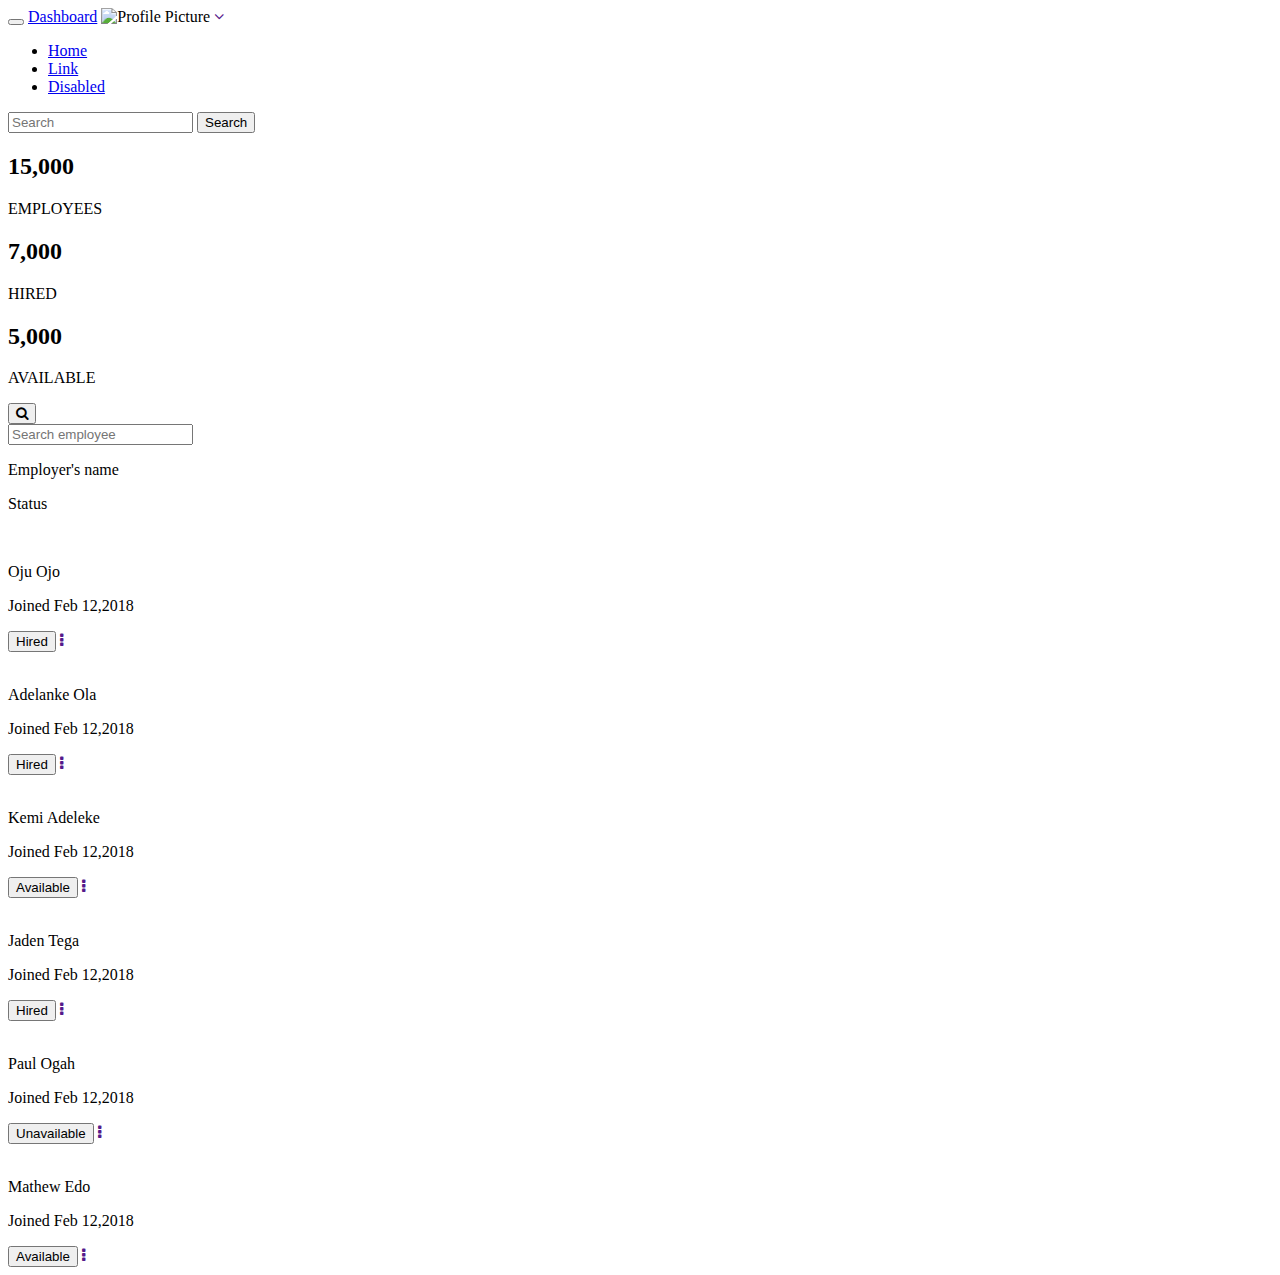
==== adminEmployees.html @ e612858e "Add files via upload" ====
<!DOCTYPE html>
<html lang="en">
<head>
    <meta charset="UTF-8">
    <meta name="viewport" content="width=device-width, initial-scale=1.0">
    <link rel="stylesheet" href="https:cdnjs.cloudflare.com/ajax/libs/font-awesome/4.7.0/css/font-awesome.min.css">
    <link rel="stylesheet" href="./adminEmployees.css">
    <link rel="stylesheet" href="https://stackpath.bootstrapcdn.com/bootstrap/4.5.0/css/bootstrap.min.css" 
    integrity="sha384-9aIt2nRpC12Uk9gS9baDl411NQApFmC26EwAOH8WgZl5MYYxFfc+NcPb1dKGj7Sk" 
    crossorigin="anonymous">
    <title>Admin Employees</title>
</head>

<body>
    <div class="container">

        <!--Bootstrap Toggler Navigation Bar-->
        <nav class="navbar navbar-expand-lg navbar-light bg-light pb-4">
            <button class="navbar-toggler border-0" type="button" data-toggle="collapse" data-target="#navbarTogglerDemo03" aria-controls="navbarTogglerDemo03" aria-expanded="false" aria-label="Toggle navigation">
                <span class="navbar-toggler-icon"></span>
            </button>
            <a class="navbar-brand" href="#">Dashboard</a>
            <span><img src="./img/Profile-pic.png" alt="Profile Picture"> <a href=""><i class="fa fa-angle-down icon"></i></a></span>
                
            <div class="collapse navbar-collapse" id="navbarTogglerDemo03">
                <ul class="navbar-nav mr-auto mt-2 mt-lg-0">
                    <li class="nav-item active">
                        <a class="nav-link" href="#">Home <span class="sr-only">(current)</span></a>
                    </li>
                    <li class="nav-item">
                        <a class="nav-link" href="#">Link</a>
                    </li>
                    <li class="nav-item">
                        <a class="nav-link disabled" href="#">Disabled</a>
                    </li>
                </ul>
                <form class="form-inline my-2 my-lg-0">
                    <input class="form-control mr-sm-2" type="search" placeholder="Search" aria-label="Search">
                    <button class="btn btn-outline-success my-2 my-sm-0" type="submit">Search</button>
                </form>
            </div>
        </nav>

        <!--Main Content: Employee Counter Space-->
        <div class="counter">
            <div class="row text-center">
                <div class="employees rounded bg-white my-3 mx-4 p-5 col-sm-12">
                    <h2>15,000</h2>
                    <p>EMPLOYEES</p>
                </div>
                <div class="hired rounded bg-white my-3 mx-4 p-5 col-sm-12">
                    <h2>7,000</h2>
                    <p>HIRED</p>
                </div>
                <div class="available rounded bg-white my-3 mx-4 p-5 col-sm-12">
                    <h2>5,000</h2>
                    <p>AVAILABLE</p>
                </div>
            </div>
        </div>

        <!-- Search form -->
        <div class="row search-bar">
            <div class="col-12">
                <form action="" class="form rounded my-2 mx-3">
                    <div class="input-group border rounded p-1">
                        <div class="input-group-prepend border-0">
                        <button id="button-addon4" type="button" class="btn btn-link text-info"><i class="fa fa-search icon"></i></button>
                        </div>
                        <input type="search" placeholder="Search employee" aria-describedby="button-addon4" class="form-control bg-none border-0">
                    </div>
                </form>
            </div>
        </div>

        <!--Employer's Status List-->
        <div class="status">
            <div class="row bg-white p-3 mb-1">
                <div class="col-6">
                    <p>Employer's name</p>
                </div>
                <div class="col-6">
                    <p>Status</p>
                </div>
            </div>
            <div class="row bg-white p-3 mb-1">
                <div class="col-2 px-2">
                    <img src="./img/Employer-ProfilePic.png" alt="">    
                </div>
                <div class="col-5 px-3">
                    <p>Oju Ojo</p>
                    <p class="date">Joined Feb 12,2018</p>
                </div>
                <div class="col-5 align-self-center px-1">
                    <button type="button" class="hired-btn">Hired</button>
                    <a href=""><i class="fa fa-ellipsis-v icon" aria-hidden="true"></i></a>
                </div>
            </div>
            <div class="row bg-white p-3 mb-1">
                <div class="col-2 px-2">
                    <img src="./img/Employer-ProfilePic.png" alt="">    
                </div>
                <div class="col-5 px-3">
                    <p>Adelanke Ola</p>
                    <p class="date">Joined Feb 12,2018</p>
                </div>
                <div class="col-5 align-self-center px-1">
                    <button type="button" class="hired-btn">Hired</button>
                    <a href=""><i class="fa fa-ellipsis-v icon" aria-hidden="true"></i></a>
                </div>
            </div>
            <div class="row bg-white p-3 mb-1">
                <div class="col-2 px-2">
                    <img src="./img/Employer-ProfilePic.png" alt="">    
                </div>
                <div class="col-5 px-3">
                    <p>Kemi Adeleke</p>
                    <p class="date">Joined Feb 12,2018</p>
                </div>
                <div class="col-5 align-self-center px-1">
                    <button type="button" class="available-btn">Available</button>
                    <a href=""><i class="fa fa-ellipsis-v icon" aria-hidden="true"></i></a>
                </div>
            </div>
            <div class="row bg-white p-3 mb-1">
                <div class="col-2 px-2">
                    <img src="./img/Employer-ProfilePic.png" alt="">    
                </div>
                <div class="col-5 px-3">
                    <p>Jaden Tega</p>
                    <p class="date">Joined Feb 12,2018</p>
                </div>
                <div class="col-5 align-self-center px-1">
                    <button type="button" class="hired-btn">Hired</button>
                    <a href=""><i class="fa fa-ellipsis-v icon" aria-hidden="true"></i></a>
                </div>
            </div>
            <div class="row bg-white p-3 mb-1">
                <div class="col-2 px-2">
                    <img src="./img/Employer-ProfilePic.png" alt="">    
                </div>
                <div class="col-5 px-3">
                    <p>Paul Ogah</p>
                    <p class="date">Joined Feb 12,2018</p>
                </div>
                <div class="col-5 align-self-center px-1">
                    <button type="button" class="unavailable-btn">Unavailable</button>
                    <a href=""><i class="fa fa-ellipsis-v icon" aria-hidden="true"></i></a>
                </div>
            </div>
            <div class="row bg-white p-3 mb-1">
                <div class="col-2 px-2">
                    <img src="./img/Employer-ProfilePic.png" alt="">    
                </div>
                <div class="col-5 px-3">
                    <p>Mathew Edo</p>
                    <p class="date">Joined Feb 12,2018</p>
                </div>
                <div class="col-5 align-self-center px-1">
                    <button type="button" class="available-btn">Available</button>
                    <a href=""><i class="fa fa-ellipsis-v icon" aria-hidden="true"></i></a>
                </div>
            </div>
        </div>
    </div>
</body>
</html>
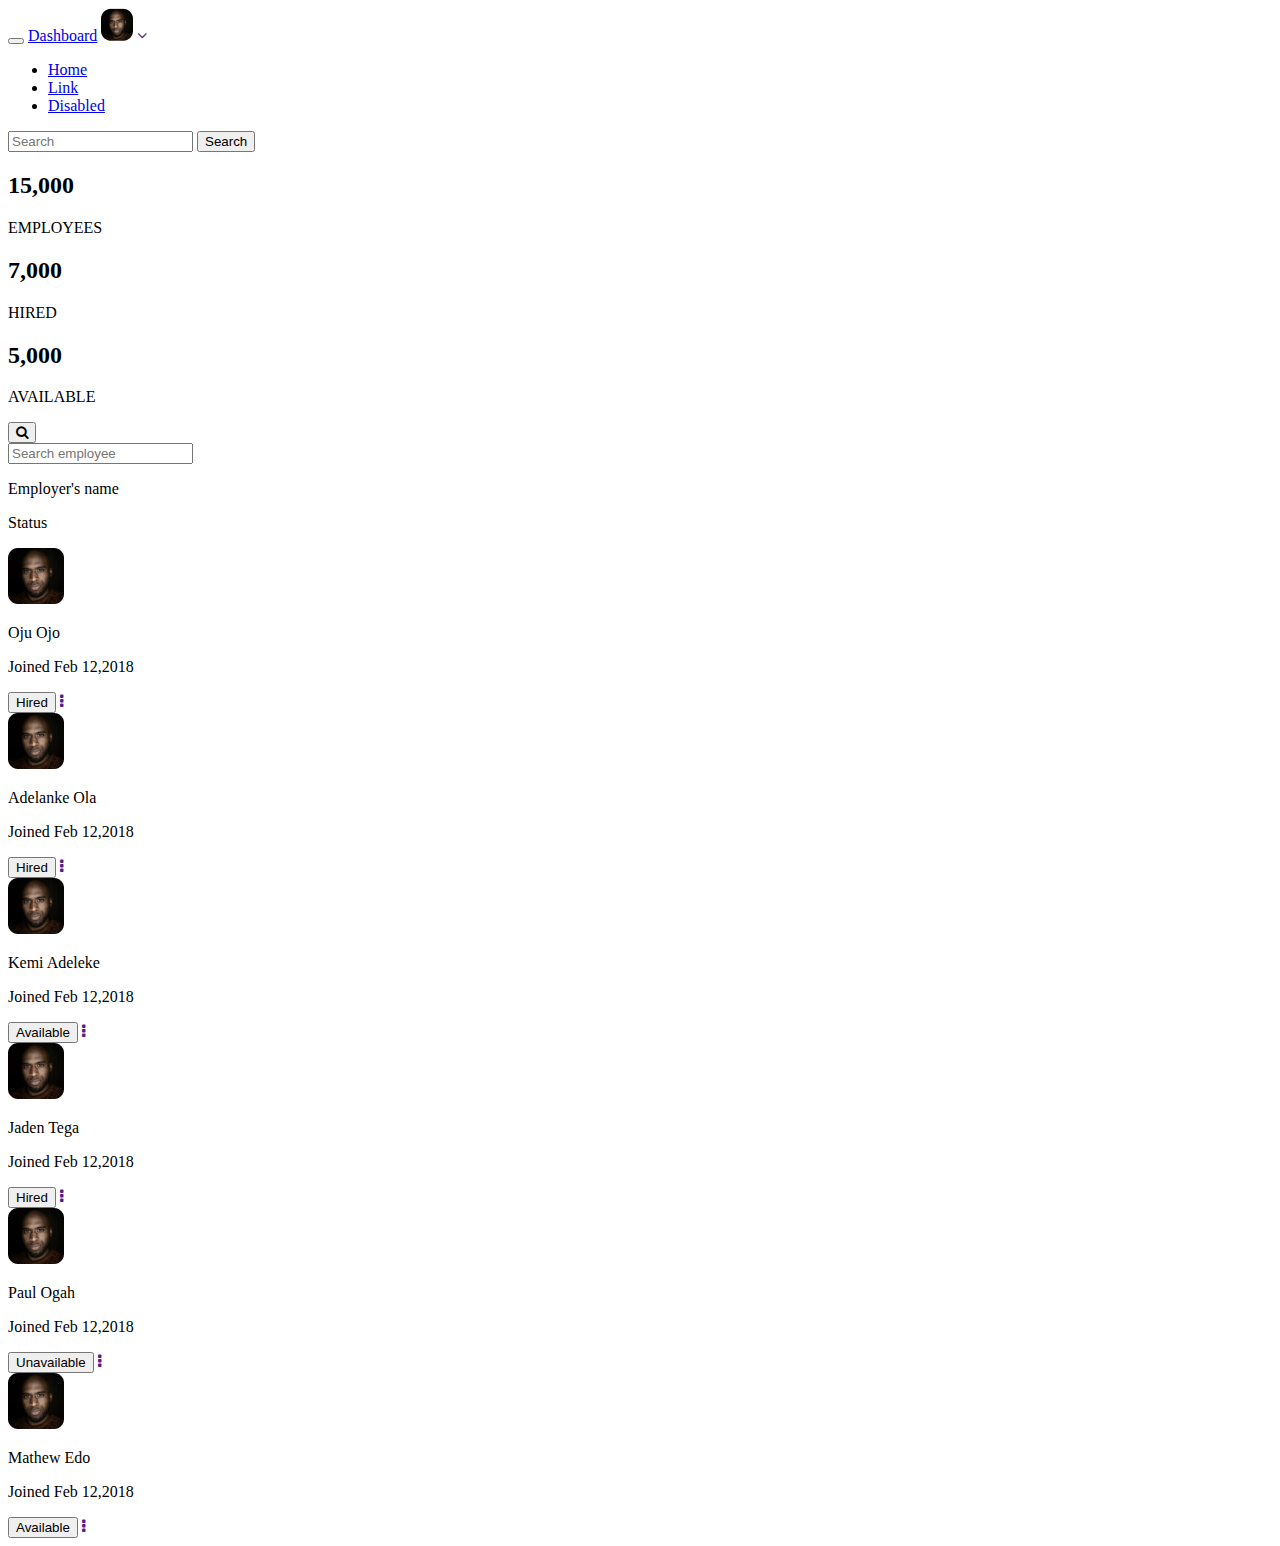
==== commit b4ae9084: "Update adminEmployees.html" ====
--- a/adminEmployees.html
+++ b/adminEmployees.html
@@ -4,7 +4,7 @@
     <meta charset="UTF-8">
     <meta name="viewport" content="width=device-width, initial-scale=1.0">
     <link rel="stylesheet" href="https:cdnjs.cloudflare.com/ajax/libs/font-awesome/4.7.0/css/font-awesome.min.css">
-    <link rel="stylesheet" href="./adminEmployees.css">
+    <link rel="stylesheet" href=".styles/adminEmployees.css">
     <link rel="stylesheet" href="https://stackpath.bootstrapcdn.com/bootstrap/4.5.0/css/bootstrap.min.css" 
     integrity="sha384-9aIt2nRpC12Uk9gS9baDl411NQApFmC26EwAOH8WgZl5MYYxFfc+NcPb1dKGj7Sk" 
     crossorigin="anonymous">
@@ -164,4 +164,4 @@
         </div>
     </div>
 </body>
-</html>+</html>
